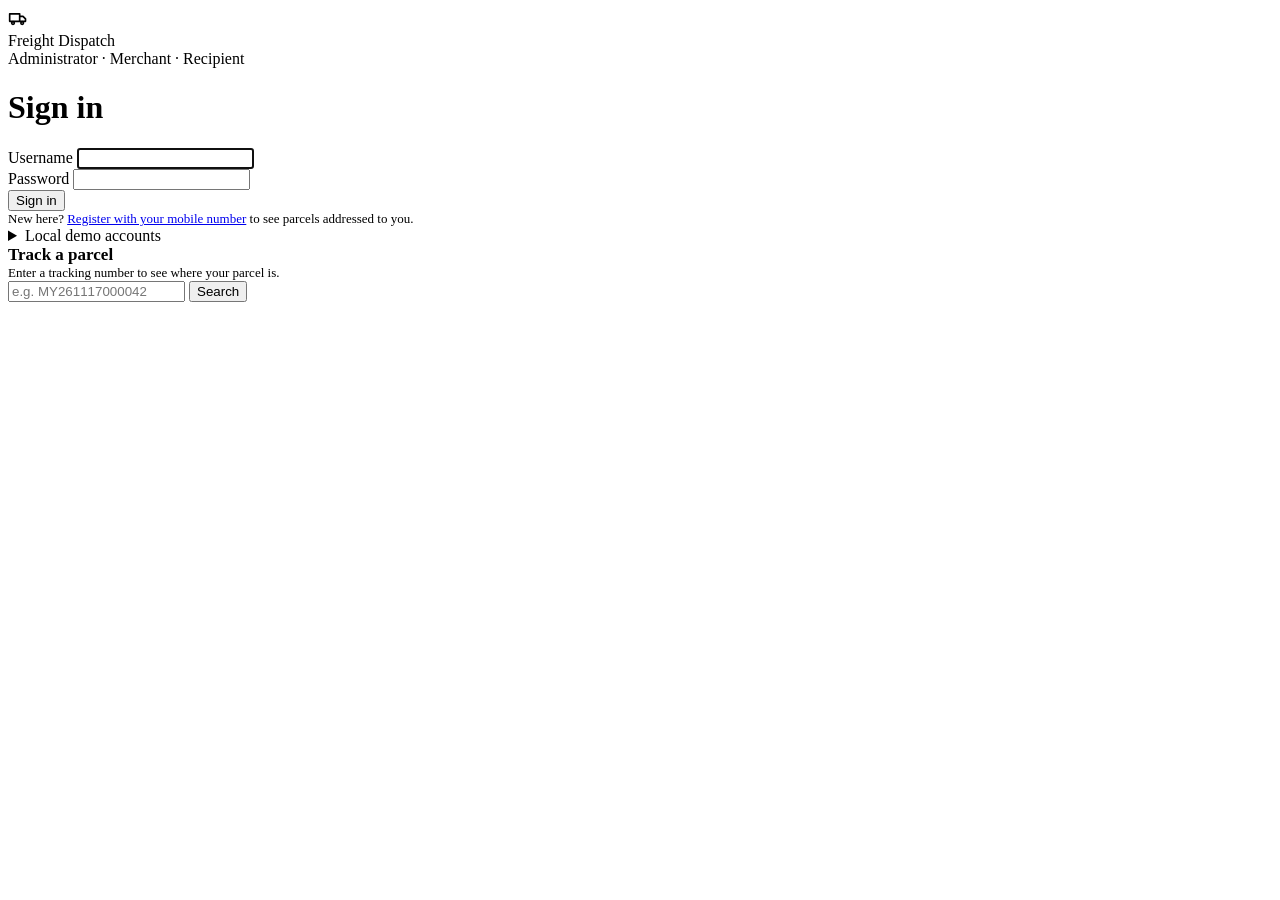
==== src/main/resources/static/login.html @ 94659810 "Initial Freight Dispatch release" ====
<!doctype html>
<html lang="en">
<head>
  <meta charset="utf-8">
  <meta name="viewport" content="width=device-width, initial-scale=1">
  <title>Sign in · Freight Dispatch</title>
  <link rel="icon" href="/favicon.svg" type="image/svg+xml">
  <link rel="stylesheet" href="/css/app.css">
</head>
<body>
<main class="login-page">
  <div class="login-columns">
    <form class="card login-card" id="login" autocomplete="on">
      <div class="brand" style="padding:0">
        <div class="brand-mark">
          <svg width="20" height="20" viewBox="0 0 24 24" fill="none" stroke="currentColor" stroke-width="2" stroke-linejoin="round"><path d="M2 7h12v9H2zM14 10h4l3 3v3h-7z"/><circle cx="6" cy="18" r="1.6"/><circle cx="17" cy="18" r="1.6"/></svg>
        </div>
        <div>
          <div class="brand-name" style="color:var(--text)">Freight Dispatch</div>
          <div class="brand-sub">Administrator · Merchant · Recipient</div>
        </div>
      </div>
      <h1>Sign in</h1>
      <div class="field">
        <label for="username">Username</label>
        <input class="input" id="username" name="username" autocomplete="username" required autofocus>
      </div>
      <div class="field">
        <label for="password">Password</label>
        <input class="input" id="password" name="password" type="password" autocomplete="current-password" required>
      </div>
      <div class="err" id="err" role="alert"></div>
      <button class="btn primary" type="submit" id="submit">Sign in</button>
      <p class="text-2" style="margin:0;font-size:13px">New here? <a href="/register.html">Register with your mobile number</a> to see parcels addressed to you.</p>
      <details class="demo-accounts">
        <summary>Local demo accounts</summary>
        <ul>
          <li>Administrator: see application.yml under <code>app.admin</code></li>
          <li>Merchant: <code>merchant</code> (Maju Jaya Trading)</li>
          <li>Recipient: <code>customer</code> (Tan Mei Ling)</li>
          <li>Merchant and recipient passwords are configured in <code>app.seed.demo-password</code></li>
        </ul>
      </details>
    </form>

    <section class="card login-card" aria-labelledby="track-title">
      <h2 id="track-title" style="margin:0;font-size:17px">Track a parcel</h2>
      <p class="text-2" style="margin:0;font-size:13px">Enter a tracking number to see where your parcel is.</p>
      <form id="track" class="filters" style="flex-wrap:nowrap">
        <input class="input" id="track-no" placeholder="e.g. MY261117000042" maxlength="20" style="flex:1;min-width:0" aria-label="Tracking number">
        <button class="btn" type="submit">Search</button>
      </form>
      <div id="track-result"></div>
    </section>
  </div>
</main>
<script>
  function csrfToken() {
    const m = document.cookie.match(/(?:^|; )XSRF-TOKEN=([^;]+)/);
    return m ? decodeURIComponent(m[1]) : '';
  }
  const ESC = { '&': '&amp;', '<': '&lt;', '>': '&gt;', '"': '&quot;', "'": '&#39;' };
  const esc = (v) => String(v ?? '').replace(/[&<>"']/g, (c) => ESC[c]);
  const fmt = new Intl.DateTimeFormat('en-GB', { timeZone: 'Asia/Kuala_Lumpur', month: '2-digit', day: '2-digit', hour: '2-digit', minute: '2-digit', hour12: false });
  const time = (v) => (v ? fmt.format(new Date(v)).replace(/\//g, '-') : '—');

  document.getElementById('login').addEventListener('submit', async (e) => {
    e.preventDefault();
    const err = document.getElementById('err');
    const btn = document.getElementById('submit');
    err.textContent = '';
    btn.disabled = true;
    try {
      const body = new URLSearchParams({
        username: document.getElementById('username').value,
        password: document.getElementById('password').value
      });
      const res = await fetch('/api/auth/login', {
        method: 'POST',
        headers: { 'Content-Type': 'application/x-www-form-urlencoded', 'X-XSRF-TOKEN': csrfToken() },
        body,
        credentials: 'same-origin'
      });
      if (res.ok) {
        const data = await res.json();
        location.href = data.home || '/';
        return;
      }
      let message = 'Sign-in failed';
      try { message = (await res.json()).detail || message; } catch (ignored) { }
      if (res.status === 403) message = 'Your session expired. Refresh the page and try again.';
      err.textContent = message;
    } catch (ex) {
      err.textContent = 'Could not connect to the server.';
    } finally {
      btn.disabled = false;
    }
  });

  document.getElementById('track').addEventListener('submit', async (e) => {
    e.preventDefault();
    const out = document.getElementById('track-result');
    const no = document.getElementById('track-no').value.trim();
    if (!no) return;
    out.innerHTML = '<p class="muted">Searching…</p>';
    try {
      const res = await fetch('/api/public/track/' + encodeURIComponent(no));
      const data = await res.json();
      if (!res.ok) {
        out.innerHTML = `<p class="err">${esc(data.detail || 'Tracking lookup failed')}</p>`;
        return;
      }
      const route = data.route.map((h) => esc(h.code)).join(' → ');
      out.innerHTML = `
        <div style="display:flex;align-items:center;gap:8px;flex-wrap:wrap;margin:4px 0 10px">
          <span class="badge st-${esc(data.status)}">${esc(data.statusLabel)}</span>
          <b>${esc(data.origin.name)} → ${esc(data.destination.name)}</b>
          ${data.late ? '<span class="badge late">Overdue</span>' : ''}
        </div>
        <dl class="kv"><dt>Route</dt><dd>${route}</dd><dt>Current location</dt><dd>${esc(data.currentHub.name)}</dd>
          <dt>Promised delivery</dt><dd>${time(data.promisedBy)}</dd>${data.deliveredAt ? `<dt>Delivered at</dt><dd>${time(data.deliveredAt)}</dd>` : ''}</dl>
        <ul class="timeline" style="margin-top:14px">${[...data.events].reverse().map((ev, i) => `
          <li class="${i === 0 ? 'current' : ''}"><div><b>${esc(ev.statusLabel)}</b> · ${esc(ev.location ?? '')}</div>
          <div class="when">${time(ev.occurredAt)}</div></li>`).join('')}</ul>
        <p class="muted" style="font-size:12px;margin:0">Sign in to your recipient account for full details and live location.</p>`;
    } catch (ex) {
      out.innerHTML = '<p class="err">Could not connect to the server.</p>';
    }
  });
</script>
</body>
</html>
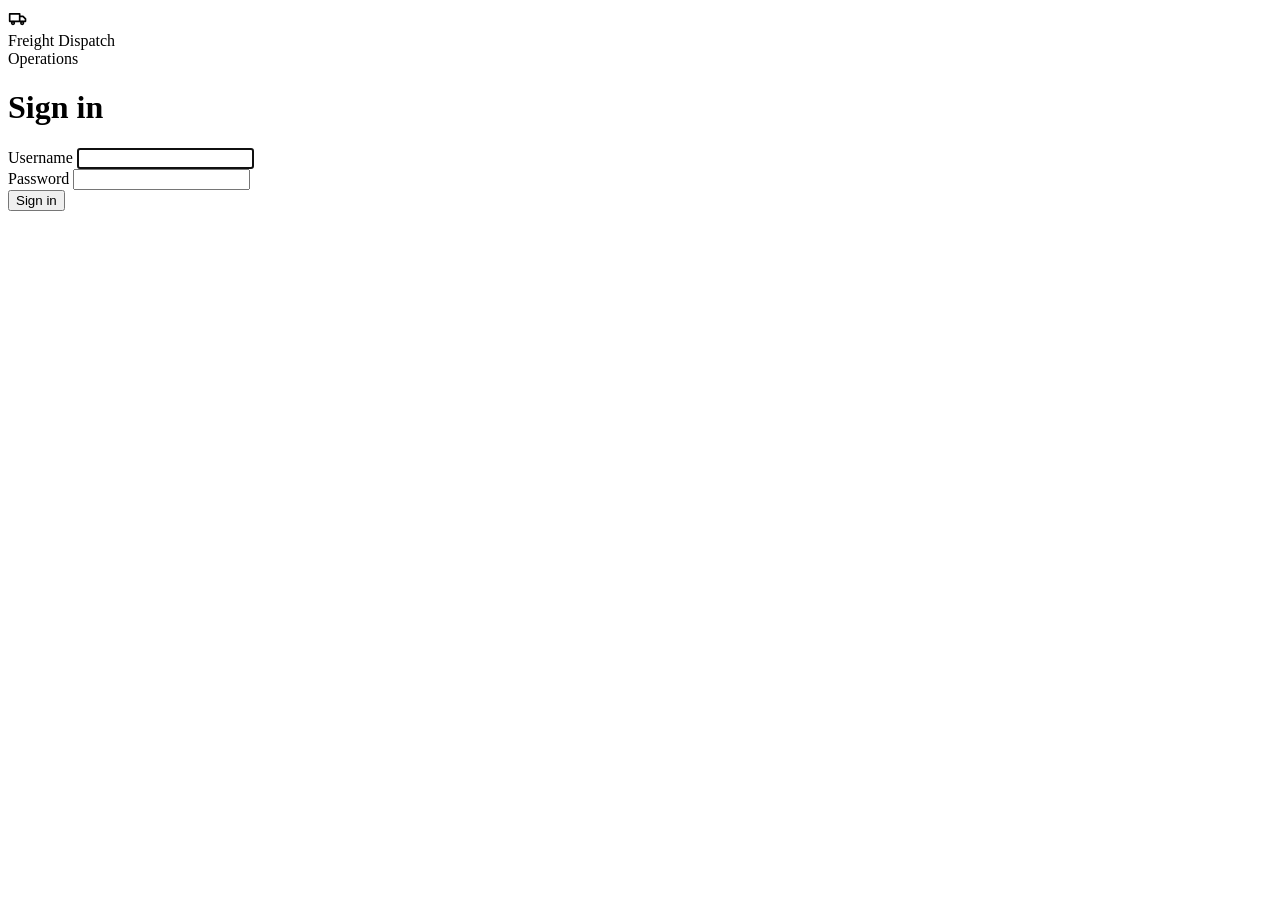
==== commit 825275e6: "Update project" ====
--- a/src/main/resources/static/login.html
+++ b/src/main/resources/static/login.html
@@ -9,60 +9,34 @@
 </head>
 <body>
 <main class="login-page">
-  <div class="login-columns">
-    <form class="card login-card" id="login" autocomplete="on">
-      <div class="brand" style="padding:0">
-        <div class="brand-mark">
-          <svg width="20" height="20" viewBox="0 0 24 24" fill="none" stroke="currentColor" stroke-width="2" stroke-linejoin="round"><path d="M2 7h12v9H2zM14 10h4l3 3v3h-7z"/><circle cx="6" cy="18" r="1.6"/><circle cx="17" cy="18" r="1.6"/></svg>
-        </div>
-        <div>
-          <div class="brand-name" style="color:var(--text)">Freight Dispatch</div>
-          <div class="brand-sub">Administrator · Merchant · Recipient</div>
-        </div>
+  <form class="card login-card" id="login" autocomplete="on">
+    <div class="brand" style="padding:0">
+      <div class="brand-mark">
+        <svg width="20" height="20" viewBox="0 0 24 24" fill="none" stroke="currentColor" stroke-width="2" stroke-linejoin="round"><path d="M2 7h12v9H2zM14 10h4l3 3v3h-7z"/><circle cx="6" cy="18" r="1.6"/><circle cx="17" cy="18" r="1.6"/></svg>
       </div>
-      <h1>Sign in</h1>
-      <div class="field">
-        <label for="username">Username</label>
-        <input class="input" id="username" name="username" autocomplete="username" required autofocus>
+      <div>
+        <div class="brand-name" style="color:var(--text)">Freight Dispatch</div>
+        <div class="brand-sub">Operations</div>
       </div>
-      <div class="field">
-        <label for="password">Password</label>
-        <input class="input" id="password" name="password" type="password" autocomplete="current-password" required>
-      </div>
-      <div class="err" id="err" role="alert"></div>
-      <button class="btn primary" type="submit" id="submit">Sign in</button>
-      <p class="text-2" style="margin:0;font-size:13px">New here? <a href="/register.html">Register with your mobile number</a> to see parcels addressed to you.</p>
-      <details class="demo-accounts">
-        <summary>Local demo accounts</summary>
-        <ul>
-          <li>Administrator: see application.yml under <code>app.admin</code></li>
-          <li>Merchant: <code>merchant</code> (Maju Jaya Trading)</li>
-          <li>Recipient: <code>customer</code> (Tan Mei Ling)</li>
-          <li>Merchant and recipient passwords are configured in <code>app.seed.demo-password</code></li>
-        </ul>
-      </details>
-    </form>
-
-    <section class="card login-card" aria-labelledby="track-title">
-      <h2 id="track-title" style="margin:0;font-size:17px">Track a parcel</h2>
-      <p class="text-2" style="margin:0;font-size:13px">Enter a tracking number to see where your parcel is.</p>
-      <form id="track" class="filters" style="flex-wrap:nowrap">
-        <input class="input" id="track-no" placeholder="e.g. MY261117000042" maxlength="20" style="flex:1;min-width:0" aria-label="Tracking number">
-        <button class="btn" type="submit">Search</button>
-      </form>
-      <div id="track-result"></div>
-    </section>
-  </div>
+    </div>
+    <h1>Sign in</h1>
+    <div class="field">
+      <label for="username">Username</label>
+      <input class="input" id="username" name="username" autocomplete="username" required autofocus>
+    </div>
+    <div class="field">
+      <label for="password">Password</label>
+      <input class="input" id="password" name="password" type="password" autocomplete="current-password" required>
+    </div>
+    <div class="err" id="err" role="alert"></div>
+    <button class="btn primary" type="submit" id="submit">Sign in</button>
+  </form>
 </main>
 <script>
   function csrfToken() {
     const m = document.cookie.match(/(?:^|; )XSRF-TOKEN=([^;]+)/);
     return m ? decodeURIComponent(m[1]) : '';
   }
-  const ESC = { '&': '&amp;', '<': '&lt;', '>': '&gt;', '"': '&quot;', "'": '&#39;' };
-  const esc = (v) => String(v ?? '').replace(/[&<>"']/g, (c) => ESC[c]);
-  const fmt = new Intl.DateTimeFormat('en-GB', { timeZone: 'Asia/Kuala_Lumpur', month: '2-digit', day: '2-digit', hour: '2-digit', minute: '2-digit', hour12: false });
-  const time = (v) => (v ? fmt.format(new Date(v)).replace(/\//g, '-') : '—');
 
   document.getElementById('login').addEventListener('submit', async (e) => {
     e.preventDefault();
@@ -82,8 +56,7 @@
         credentials: 'same-origin'
       });
       if (res.ok) {
-        const data = await res.json();
-        location.href = data.home || '/';
+        location.href = '/';
         return;
       }
       let message = 'Sign-in failed';
@@ -97,36 +70,6 @@
     }
   });
 
-  document.getElementById('track').addEventListener('submit', async (e) => {
-    e.preventDefault();
-    const out = document.getElementById('track-result');
-    const no = document.getElementById('track-no').value.trim();
-    if (!no) return;
-    out.innerHTML = '<p class="muted">Searching…</p>';
-    try {
-      const res = await fetch('/api/public/track/' + encodeURIComponent(no));
-      const data = await res.json();
-      if (!res.ok) {
-        out.innerHTML = `<p class="err">${esc(data.detail || 'Tracking lookup failed')}</p>`;
-        return;
-      }
-      const route = data.route.map((h) => esc(h.code)).join(' → ');
-      out.innerHTML = `
-        <div style="display:flex;align-items:center;gap:8px;flex-wrap:wrap;margin:4px 0 10px">
-          <span class="badge st-${esc(data.status)}">${esc(data.statusLabel)}</span>
-          <b>${esc(data.origin.name)} → ${esc(data.destination.name)}</b>
-          ${data.late ? '<span class="badge late">Overdue</span>' : ''}
-        </div>
-        <dl class="kv"><dt>Route</dt><dd>${route}</dd><dt>Current location</dt><dd>${esc(data.currentHub.name)}</dd>
-          <dt>Promised delivery</dt><dd>${time(data.promisedBy)}</dd>${data.deliveredAt ? `<dt>Delivered at</dt><dd>${time(data.deliveredAt)}</dd>` : ''}</dl>
-        <ul class="timeline" style="margin-top:14px">${[...data.events].reverse().map((ev, i) => `
-          <li class="${i === 0 ? 'current' : ''}"><div><b>${esc(ev.statusLabel)}</b> · ${esc(ev.location ?? '')}</div>
-          <div class="when">${time(ev.occurredAt)}</div></li>`).join('')}</ul>
-        <p class="muted" style="font-size:12px;margin:0">Sign in to your recipient account for full details and live location.</p>`;
-    } catch (ex) {
-      out.innerHTML = '<p class="err">Could not connect to the server.</p>';
-    }
-  });
 </script>
 </body>
 </html>
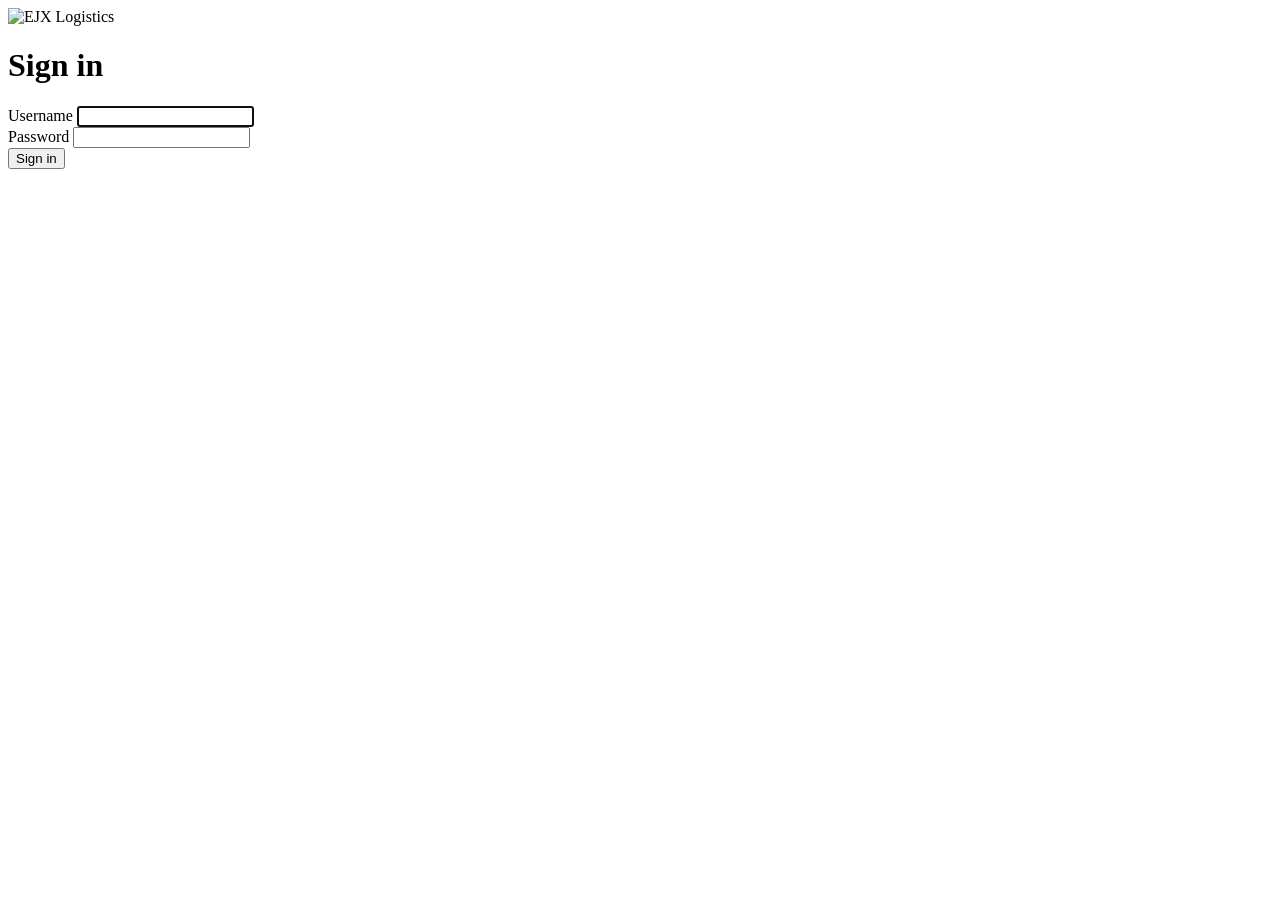
==== commit d7ddd357: "Update EJX Logistics dashboard and reports" ====
--- a/src/main/resources/static/login.html
+++ b/src/main/resources/static/login.html
@@ -3,22 +3,14 @@
 <head>
   <meta charset="utf-8">
   <meta name="viewport" content="width=device-width, initial-scale=1">
-  <title>Sign in · Freight Dispatch</title>
+  <title>Sign in · EJX Logistics</title>
   <link rel="icon" href="/favicon.svg" type="image/svg+xml">
   <link rel="stylesheet" href="/css/app.css">
 </head>
 <body>
 <main class="login-page">
   <form class="card login-card" id="login" autocomplete="on">
-    <div class="brand" style="padding:0">
-      <div class="brand-mark">
-        <svg width="20" height="20" viewBox="0 0 24 24" fill="none" stroke="currentColor" stroke-width="2" stroke-linejoin="round"><path d="M2 7h12v9H2zM14 10h4l3 3v3h-7z"/><circle cx="6" cy="18" r="1.6"/><circle cx="17" cy="18" r="1.6"/></svg>
-      </div>
-      <div>
-        <div class="brand-name" style="color:var(--text)">Freight Dispatch</div>
-        <div class="brand-sub">Operations</div>
-      </div>
-    </div>
+    <img class="login-brand" src="/ejx-logistics.svg" alt="EJX Logistics" width="174" height="60">
     <h1>Sign in</h1>
     <div class="field">
       <label for="username">Username</label>
